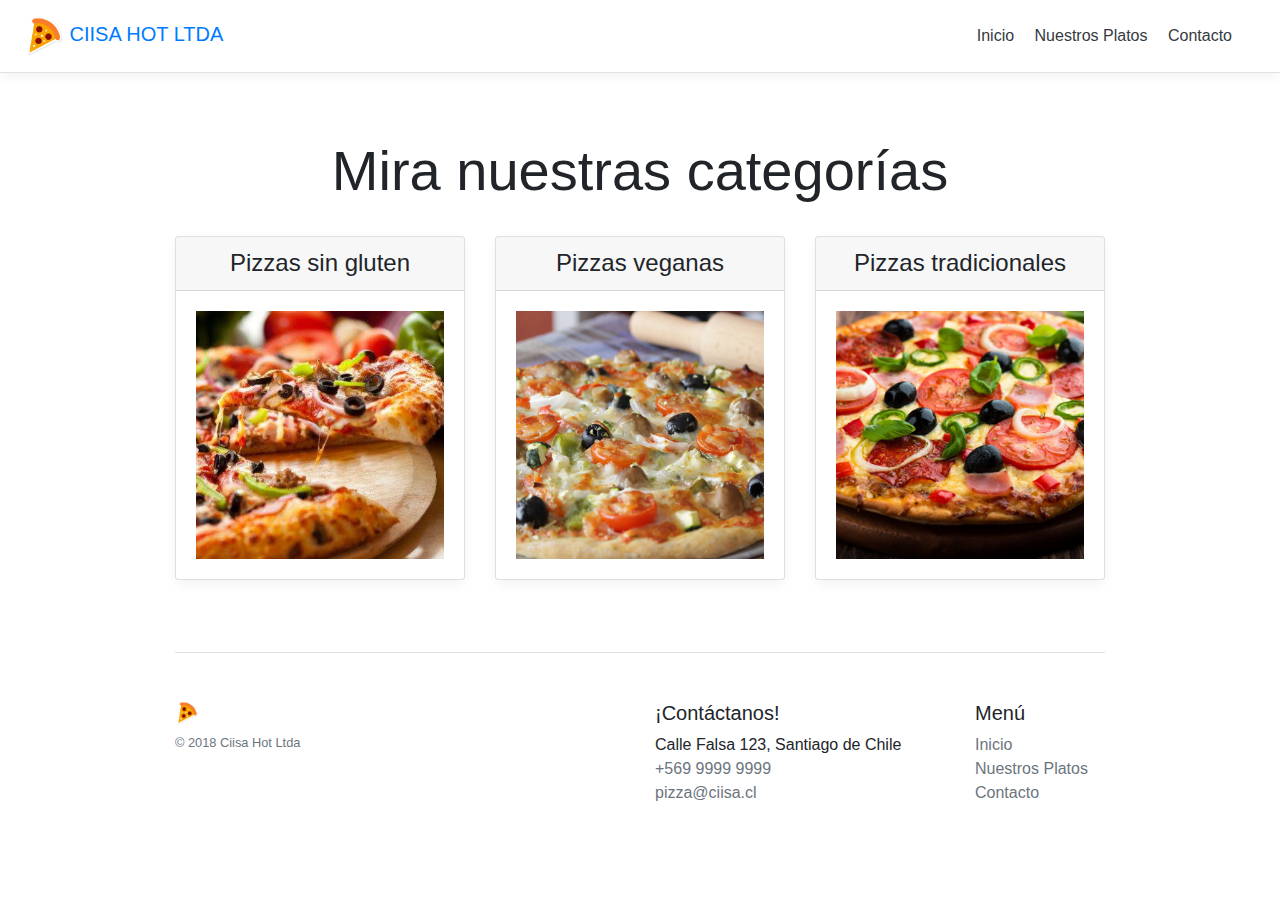
==== evaluacion/index.html @ 4cb65483 "se agrega evaluacion" ====
<!doctype html>
<html lang="es-CL">
	<head>
		<meta charset="utf-8">
    		<meta name="viewport" content="width=device-width, initial-scale=1, shrink-to-fit=no">
    		<meta name="description" content="pizza,ciisa">
    		<meta name="author" content="Pablo Sepúlveda">
    		<link rel="icon" href="https://getbootstrap.com/favicon.ico">
		<title>CIISA HOT LTDA.</title>
		<link href="css/bootstrap.min.css" rel="stylesheet">
		<link rel="stylesheet" href="https://use.fontawesome.com/releases/v5.1.1/css/all.css" integrity="sha384-O8whS3fhG2OnA5Kas0Y9l3cfpmYjapjI0E4theH4iuMD+pLhbf6JI0jIMfYcK3yZ" crossorigin="anonymous">
		<link href="css/main.css" rel="stylesheet">
	<head>
	<body>
		<div class="d-flex flex-column flex-md-row align-items-center p-3 px-md-4 mb-3 bg-white border-bottom box-shadow">
    	<h5 class="my-0 mr-md-auto font-weight-normal"><a href="/" title="CIISA HOT LTDA" ><img src="img/pizza.png" alt="CIISA HOT LTDA" height="40"> CIISA HOT LTDA</a></h5>
      	<nav class="my-2 my-md-0 mr-md-3">
        	<a class="p-2 text-dark" href="/">Inicio</a>
        	<a class="p-2 text-dark" href="#">Nuestros Platos</a>
        	<a class="p-2 text-dark" href="#">Contacto</a>
      	</nav>
    </div>

		<div class="pricing-header px-3 py-3 pt-md-5 pb-md-4 mx-auto text-center">
			<h1 class="display-4">Mira nuestras categorías</h1>
		</div>

		<div class="container">
			<div class="card-deck mb-3 text-center">
				<div class="card mb-4 box-shadow">
					<div class="card-header">
						<h4 class="my-0 font-weight-normal">Pizzas sin gluten</h4>
					</div>
					<div class="card-body">
						<img src="img/pizza-sin-gluten.jpg">
					</div>
				</div>
				<div class="card mb-4 box-shadow">
					<div class="card-header">
						<h4 class="my-0 font-weight-normal">Pizzas veganas</h4>
					</div>
					<div class="card-body">
						<img src="img/pizza-vegana.jpg">
					</div>
				</div>
				<div class="card mb-4 box-shadow">
					<div class="card-header">
						<h4 class="my-0 font-weight-normal">Pizzas tradicionales</h4>
					</div>
					<div class="card-body">
						<img src="img/pizza-normal.jpg">
					</div>
				</div>
			</div>
			<footer class="pt-4 my-md-5 pt-md-5 border-top">
				<div class="row">
					<div class="col-12 col-md-6">
						<img class="mb-2" src="img/pizza.png" alt="" width="24" height="24">
						<small class="d-block mb-3 text-muted">&copy; 2018 Ciisa Hot Ltda</small>
					</div>
					<div class="col-12 col-md-4">
						<h5>¡Contáctanos!</h5>
						<ul class="list-unstyled text-small">
							<li><i class="fas fa-map-marker-alt"></i> Calle Falsa 123, Santiago de Chile</li>
							<li><i class="fas fa-mobile-alt"></i> <i class="fab fa-whatsapp"></i> <a class="text-muted" href="tel:+56999999999">+569 9999 9999</a></li>
							<li><i class="fas fa-envelope"></i> <a class="text-muted" href="mailto:pizza@ciisa.cl">pizza@ciisa.cl</a></li>
						</ul>
					</div>
					<div class="col-6 col-md">
						<h5>Menú</h5>
						<ul class="list-unstyled text-small">
							<li><a class="text-muted" href="/">Inicio</a></li>
							<li><a class="text-muted" href="#">Nuestros Platos</a></li>
							<li><a class="text-muted" href="#">Contacto</a></li>
						</ul>
					</div>
				</div>
			</footer>
		</div>
	</body>
</html>
---- evaluacion/css/main.css ----
html {
  font-size: 14px;
}
@media (min-width: 768px) {
  html {
    font-size: 16px;
  }
}

.container {
  max-width: 960px;
}

.pricing-header {
  max-width: 700px;
}

.card-deck .card {
  min-width: 220px;
}

.border-top { border-top: 1px solid #e5e5e5; }
.border-bottom { border-bottom: 1px solid #e5e5e5; }

.box-shadow { box-shadow: 0 .25rem .75rem rgba(0, 0, 0, .05); }

img {
	max-width: 100%;
}
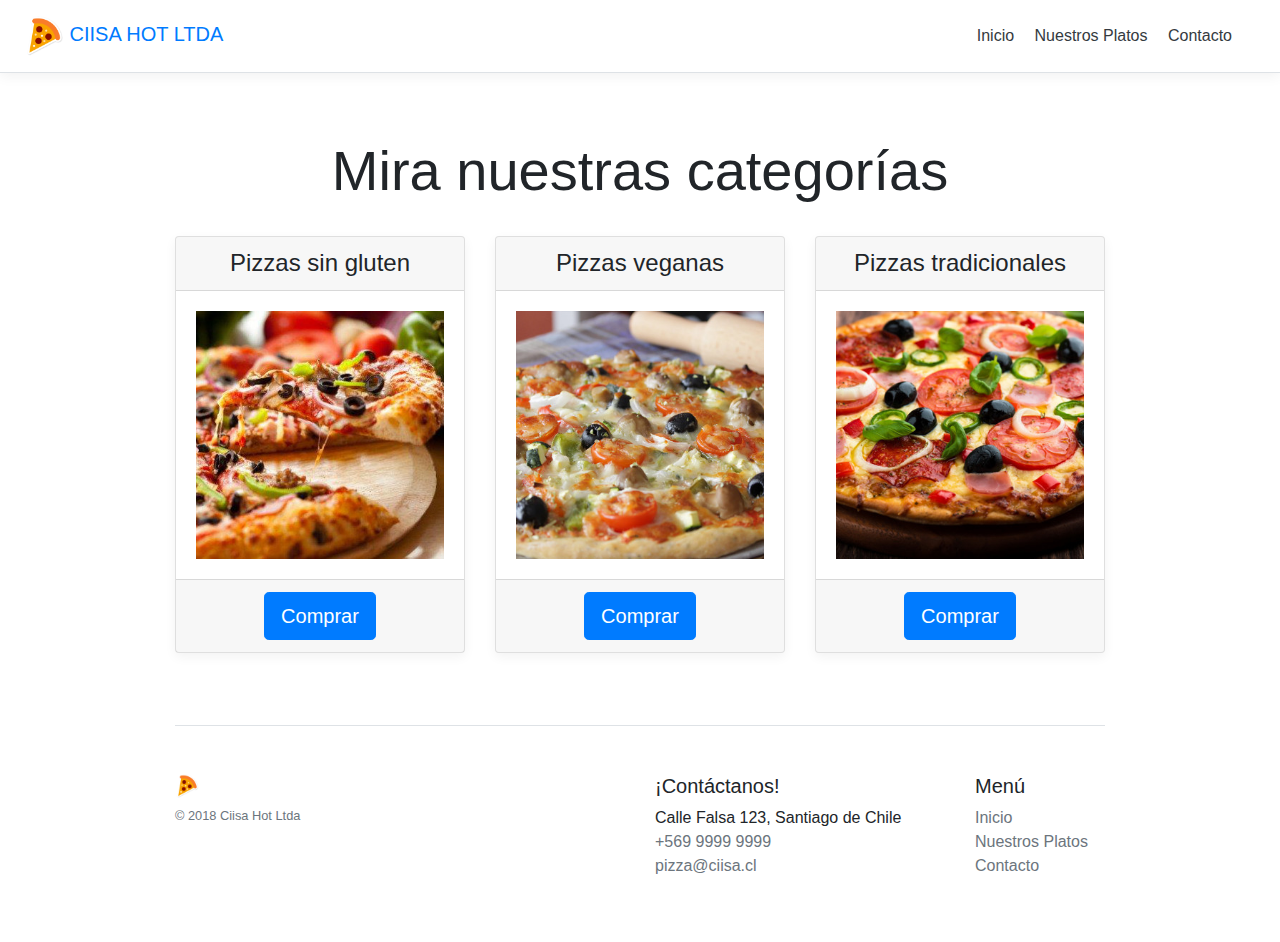
==== commit 5339d017: "se agregan servicios" ====
--- a/evaluacion/index.html
+++ b/evaluacion/index.html
@@ -10,12 +10,14 @@
 		<link href="css/bootstrap.min.css" rel="stylesheet">
 		<link rel="stylesheet" href="https://use.fontawesome.com/releases/v5.1.1/css/all.css" integrity="sha384-O8whS3fhG2OnA5Kas0Y9l3cfpmYjapjI0E4theH4iuMD+pLhbf6JI0jIMfYcK3yZ" crossorigin="anonymous">
 		<link href="css/main.css" rel="stylesheet">
+		<script src="https://ajax.googleapis.com/ajax/libs/jquery/3.3.1/jquery.min.js"></script>
+		<script src="js/dist/bootstrap.min.js"></script>
 	<head>
 	<body>
 		<div class="d-flex flex-column flex-md-row align-items-center p-3 px-md-4 mb-3 bg-white border-bottom box-shadow">
-    	<h5 class="my-0 mr-md-auto font-weight-normal"><a href="/" title="CIISA HOT LTDA" ><img src="img/pizza.png" alt="CIISA HOT LTDA" height="40"> CIISA HOT LTDA</a></h5>
+    	<h5 class="my-0 mr-md-auto font-weight-normal"><a href="index.html" title="CIISA HOT LTDA" ><img src="img/pizza.png" alt="CIISA HOT LTDA" height="40"> CIISA HOT LTDA</a></h5>
       	<nav class="my-2 my-md-0 mr-md-3">
-        	<a class="p-2 text-dark" href="/">Inicio</a>
+        	<a class="p-2 text-dark" href="index.html">Inicio</a>
         	<a class="p-2 text-dark" href="#">Nuestros Platos</a>
         	<a class="p-2 text-dark" href="#">Contacto</a>
       	</nav>
@@ -34,6 +36,31 @@
 					<div class="card-body">
 						<img src="img/pizza-sin-gluten.jpg">
 					</div>
+					<div class="card-footer">
+						<button type="button" class="btn btn-primary btn-lg" data-toggle="modal" data-target="#exampleModal">
+							Comprar
+						</button>
+					</div>
+					<!-- Modal -->
+<div class="modal fade" id="exampleModal" tabindex="-1" role="dialog" aria-labelledby="exampleModalLabel" aria-hidden="true">
+  <div class="modal-dialog" role="document">
+    <div class="modal-content">
+      <div class="modal-header">
+        <h5 class="modal-title" id="exampleModalLabel">Modal title</h5>
+        <button type="button" class="close" data-dismiss="modal" aria-label="Close">
+          <span aria-hidden="true">&times;</span>
+        </button>
+      </div>
+      <div class="modal-body">
+        ...
+      </div>
+      <div class="modal-footer">
+        <button type="button" class="btn btn-secondary" data-dismiss="modal">Close</button>
+        <button type="button" class="btn btn-primary">Save changes</button>
+      </div>
+    </div>
+  </div>
+</div>
 				</div>
 				<div class="card mb-4 box-shadow">
 					<div class="card-header">
@@ -42,6 +69,9 @@
 					<div class="card-body">
 						<img src="img/pizza-vegana.jpg">
 					</div>
+					<div class="card-footer">
+						<button type="button" class="btn btn-primary btn-lg">Comprar</button>
+					</div>
 				</div>
 				<div class="card mb-4 box-shadow">
 					<div class="card-header">
@@ -49,6 +79,9 @@
 					</div>
 					<div class="card-body">
 						<img src="img/pizza-normal.jpg">
+					</div>
+					<div class="card-footer">
+						<button type="button" class="btn btn-primary btn-lg">Comprar</button>
 					</div>
 				</div>
 			</div>
@@ -69,7 +102,7 @@
 					<div class="col-6 col-md">
 						<h5>Menú</h5>
 						<ul class="list-unstyled text-small">
-							<li><a class="text-muted" href="/">Inicio</a></li>
+							<li><a class="text-muted" href="index.html">Inicio</a></li>
 							<li><a class="text-muted" href="#">Nuestros Platos</a></li>
 							<li><a class="text-muted" href="#">Contacto</a></li>
 						</ul>
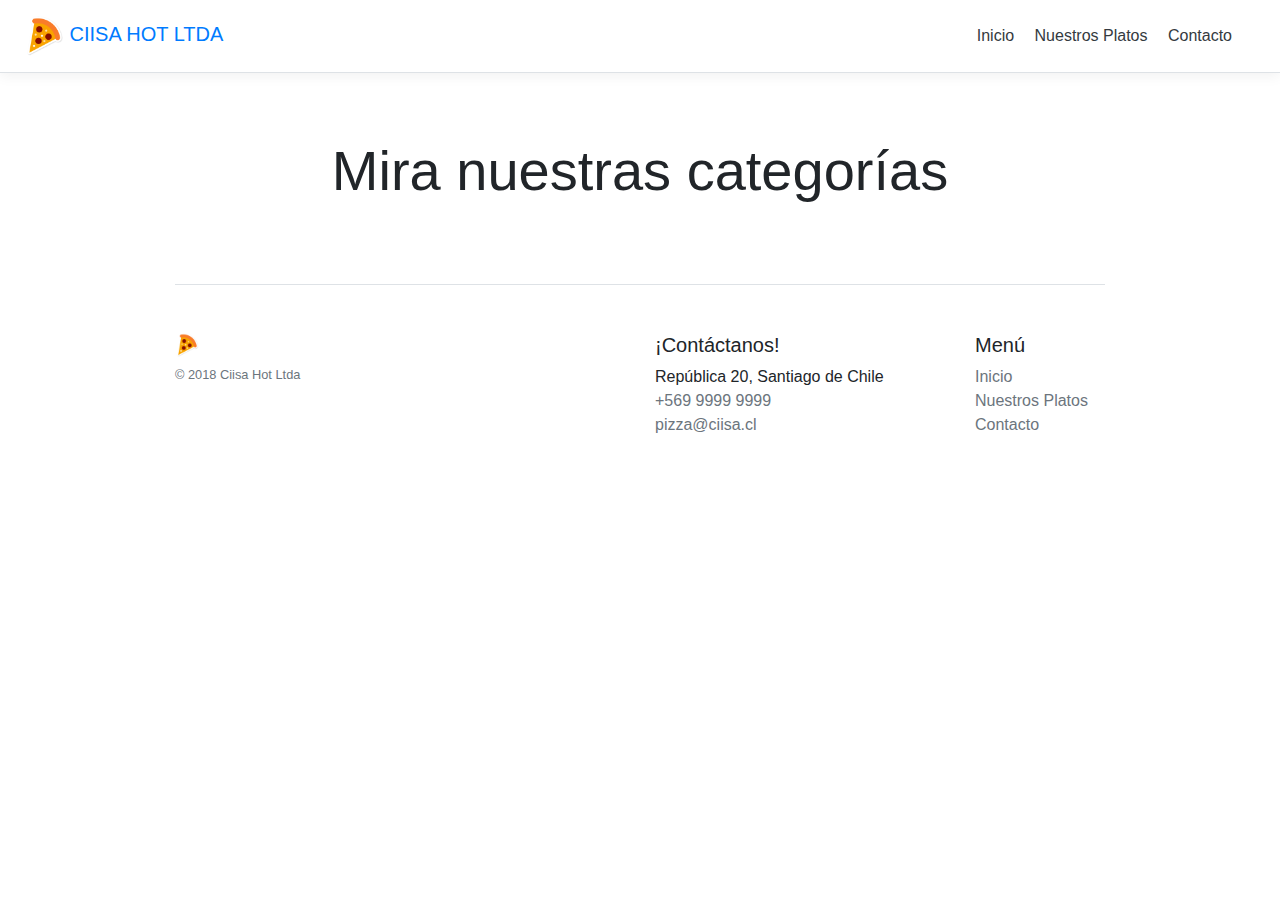
==== commit aa6d8d9d: "agregado evaluacion3" ====
--- a/evaluacion/index.html
+++ b/evaluacion/index.html
@@ -12,14 +12,14 @@
 		<link href="css/main.css" rel="stylesheet">
 		<script src="https://ajax.googleapis.com/ajax/libs/jquery/3.3.1/jquery.min.js"></script>
 		<script src="js/dist/bootstrap.min.js"></script>
-	<head>
+	</head>
 	<body>
 		<div class="d-flex flex-column flex-md-row align-items-center p-3 px-md-4 mb-3 bg-white border-bottom box-shadow">
     	<h5 class="my-0 mr-md-auto font-weight-normal"><a href="index.html" title="CIISA HOT LTDA" ><img src="img/pizza.png" alt="CIISA HOT LTDA" height="40"> CIISA HOT LTDA</a></h5>
       	<nav class="my-2 my-md-0 mr-md-3">
         	<a class="p-2 text-dark" href="index.html">Inicio</a>
-        	<a class="p-2 text-dark" href="#">Nuestros Platos</a>
-        	<a class="p-2 text-dark" href="#">Contacto</a>
+        	<a class="p-2 text-dark" href="nuestrosplatos.html">Nuestros Platos</a>
+        	<a class="p-2 text-dark" href="contacto.html">Contacto</a>
       	</nav>
     </div>
 
@@ -28,63 +28,21 @@
 		</div>
 
 		<div class="container">
-			<div class="card-deck mb-3 text-center">
-				<div class="card mb-4 box-shadow">
-					<div class="card-header">
-						<h4 class="my-0 font-weight-normal">Pizzas sin gluten</h4>
-					</div>
-					<div class="card-body">
-						<img src="img/pizza-sin-gluten.jpg">
-					</div>
-					<div class="card-footer">
-						<button type="button" class="btn btn-primary btn-lg" data-toggle="modal" data-target="#exampleModal">
-							Comprar
-						</button>
-					</div>
-					<!-- Modal -->
-<div class="modal fade" id="exampleModal" tabindex="-1" role="dialog" aria-labelledby="exampleModalLabel" aria-hidden="true">
-  <div class="modal-dialog" role="document">
-    <div class="modal-content">
-      <div class="modal-header">
-        <h5 class="modal-title" id="exampleModalLabel">Modal title</h5>
-        <button type="button" class="close" data-dismiss="modal" aria-label="Close">
-          <span aria-hidden="true">&times;</span>
-        </button>
-      </div>
-      <div class="modal-body">
-        ...
-      </div>
-      <div class="modal-footer">
-        <button type="button" class="btn btn-secondary" data-dismiss="modal">Close</button>
-        <button type="button" class="btn btn-primary">Save changes</button>
-      </div>
-    </div>
-  </div>
-</div>
-				</div>
-				<div class="card mb-4 box-shadow">
-					<div class="card-header">
-						<h4 class="my-0 font-weight-normal">Pizzas veganas</h4>
-					</div>
-					<div class="card-body">
-						<img src="img/pizza-vegana.jpg">
-					</div>
-					<div class="card-footer">
-						<button type="button" class="btn btn-primary btn-lg">Comprar</button>
-					</div>
-				</div>
-				<div class="card mb-4 box-shadow">
-					<div class="card-header">
-						<h4 class="my-0 font-weight-normal">Pizzas tradicionales</h4>
-					</div>
-					<div class="card-body">
-						<img src="img/pizza-normal.jpg">
-					</div>
-					<div class="card-footer">
-						<button type="button" class="btn btn-primary btn-lg">Comprar</button>
-					</div>
+			<div class="bd-example">
+				<div id="carouselExampleIndicators" class="carousel slide" data-ride="carousel">
+			  	<ol id="categorias-indicadores" class="carousel-indicators"></ol>
+			  	<div id="categorias" class="carousel-inner"></div>
+			  	<a class="carousel-control-prev" href="#carouselExampleIndicators" role="button" data-slide="prev">
+				    <span class="carousel-control-prev-icon" aria-hidden="true"></span>
+				    <span class="sr-only">Previous</span>
+			  	</a>
+			  	<a class="carousel-control-next" href="#carouselExampleIndicators" role="button" data-slide="next">
+				    <span class="carousel-control-next-icon" aria-hidden="true"></span>
+				    <span class="sr-only">Next</span>
+			  	</a>
 				</div>
 			</div>
+
 			<footer class="pt-4 my-md-5 pt-md-5 border-top">
 				<div class="row">
 					<div class="col-12 col-md-6">
@@ -94,7 +52,7 @@
 					<div class="col-12 col-md-4">
 						<h5>¡Contáctanos!</h5>
 						<ul class="list-unstyled text-small">
-							<li><i class="fas fa-map-marker-alt"></i> Calle Falsa 123, Santiago de Chile</li>
+							<li><i class="fas fa-map-marker-alt"></i> República 20, Santiago de Chile</li>
 							<li><i class="fas fa-mobile-alt"></i> <i class="fab fa-whatsapp"></i> <a class="text-muted" href="tel:+56999999999">+569 9999 9999</a></li>
 							<li><i class="fas fa-envelope"></i> <a class="text-muted" href="mailto:pizza@ciisa.cl">pizza@ciisa.cl</a></li>
 						</ul>
@@ -103,11 +61,12 @@
 						<h5>Menú</h5>
 						<ul class="list-unstyled text-small">
 							<li><a class="text-muted" href="index.html">Inicio</a></li>
-							<li><a class="text-muted" href="#">Nuestros Platos</a></li>
-							<li><a class="text-muted" href="#">Contacto</a></li>
+							<li><a class="text-muted" href="nuestrosplatos.html">Nuestros Platos</a></li>
+							<li><a class="text-muted" href="contacto.html">Contacto</a></li>
 						</ul>
 					</div>
 				</div>
+				<script src="js/index.js"></script>
 			</footer>
 		</div>
 	</body>
--- a/evaluacion/css/main.css
+++ b/evaluacion/css/main.css
@@ -27,3 +27,32 @@
 img {
 	max-width: 100%;
 }
+
+.img-thumbnail{
+  height: 200px;
+}
+
+.center{
+  display: block;
+  margin-left: auto;
+  margin-right: auto;
+}
+
+.rendered{
+  display: none;
+}
+
+.carousel-inner {
+  max-height: 350px;
+}
+
+.carousel-img{
+  max-height: 350px;
+  background-color: rgba(0,0,0,0.5);
+  filter:brightness(0.5);
+}
+
+#map {
+  height: 400px;
+  width: 100%;
+}
